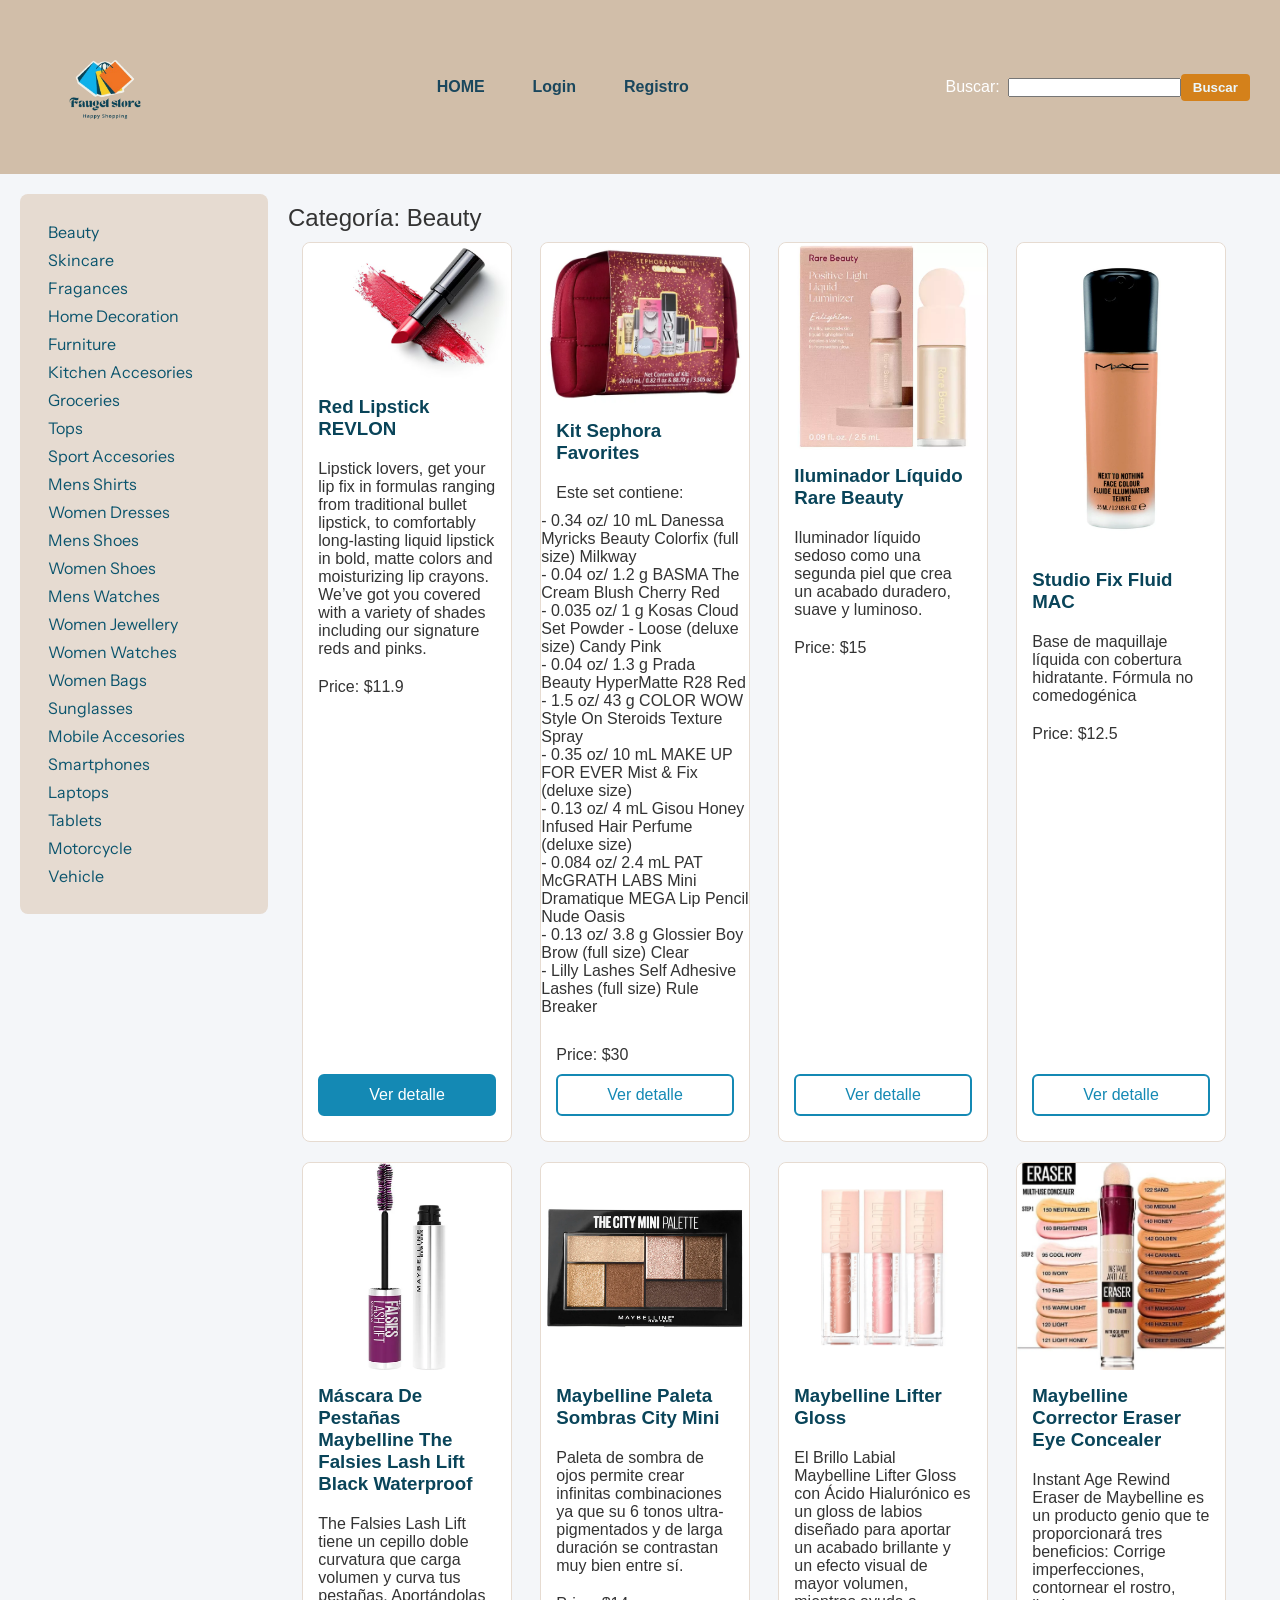
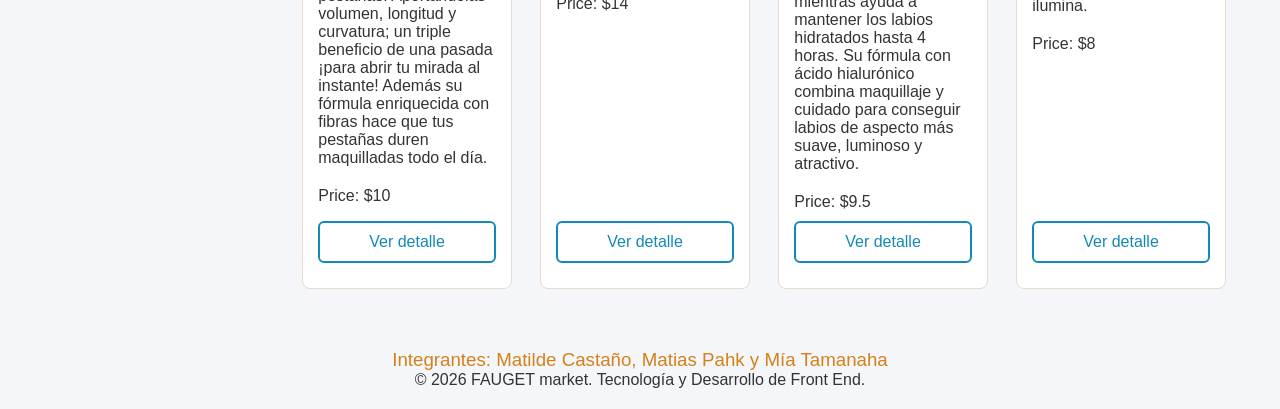
==== category.html @ 39e3c7d7 "primeros cambios en js search results" ====
<!DOCTYPE html>
<html>
    <head>
        <meta charset="UTF-8">
        <meta name="viewport" content="width=device-width, initial-scale=1"> 
        <title>FAUGET market categoría</title>
        <link rel="stylesheet" href="css/styles.css">
        <link rel="preconnect" href="https://fonts.googleapis.com">
<link rel="preconnect" href="https://fonts.gstatic.com" crossorigin>
<link href="https://fonts.googleapis.com/css2?family=Instrument+Sans:ital,wght@0,400..700;1,400..700&display=swap" rel="stylesheet">
    </head>
    <body>
        <header class="encabezado league-spartan">
    <a href="./index.html">
        <img src="./img/logo.png.png" alt="Logo de Fauget market"></a>
<nav>
<ul class="menu">
    <li><a href="./index.html">HOME</a></li>
    <li><a href="./login.html">Login</a></li>
    <li><a href="./register.html">Registro</a></li>
</ul>
</nav>
<form action="./search-results.html" method="get">
    <label for="búsqueda">Buscar:</label>
    <input id="búsqueda" type="text" name="búsqueda">
    <button type="submit">Buscar</button>
</form>
        </header>
        <main>
            <aside>
        <nav class="navegacion-categorias">
            <ul class="categorias">
            <li><a href="./category.html">Beauty</a></li>
            <li><a href="./category.html">Skincare</a></li>
             <li><a href="./category.html">Fragances</a></li>
             <li><a href="./category.html">Home Decoration</a></li>
             <li><a href="./category.html">Furniture</a></li>
              <li><a href="./category.html">Kitchen Accesories</a></li>
             <li><a href="./category.html">Groceries</a></li>
                  <li><a href="./category.html">Tops</a></li>
                   <li><a href="./category.html">Sport Accesories</a></li>
             <li><a href="./category.html">Mens Shirts</a></li>
                <li><a href="./category.html">Women Dresses</a></li>
             <li><a href="./category.html">Mens Shoes</a></li>
              <li><a href="./category.html">Women Shoes</a></li>
             <li><a href="./category.html">Mens Watches</a></li>
             <li><a href="./category.html">Women Jewellery</a></li>
               <li><a href="./category.html">Women Watches</a></li>
             <li><a href="./category.html">Women Bags</a></li>
              <li><a href="./category.html">Sunglasses</a></li>
             <li><a href="./category.html">Mobile Accesories</a></li>
              <li><a href="./category.html">Smartphones</a></li>
                   <li><a href="./category.html">Laptops</a></li>
                   <li><a href="./category.html">Tablets</a></li>
             <li><a href="./category.html">Motorcycle</a></li>
                 <li><a href="./category.html">Vehicle</a></li>
            </ul>
        </nav>
            </aside>
<section class="contenido-principal">
    <h2 class="league-spartan"> Categoría: Beauty</h2>
<section class="productos productos-categoria">
<article class="producto">
<img src="./img/lipstick.avif" alt="Labial rojo de alta duración">
   <h3>Red Lipstick REVLON</h3>
   <p>Lipstick lovers, get your lip fix in formulas ranging from traditional bullet lipstick, to comfortably long-lasting liquid lipstick 
        in bold, matte colors and moisturizing lip crayons. 
        We’ve got you covered with a variety of shades including our signature reds and pinks.   
    </p>
        <p>Price: $11.9</p>
        <a class="boton-labial" href="./product.html">Ver detalle</a>
</article>

<article class="producto">
    <img src="./img/kitsephora.jpg" alt="Kit Glitz and Glam de Sephora">
    <h3>Kit Sephora Favorites</h3>
    <p>Este set contiene:</p>
    <ul>
<li>- 0.34 oz/ 10 mL Danessa Myricks Beauty Colorfix (full size) Milkway</li>
<li>- 0.04 oz/ 1.2 g BASMA The Cream Blush Cherry Red</li>
<li>- 0.035 oz/ 1 g Kosas Cloud Set Powder - Loose (deluxe size) Candy Pink</li>
<li>- 0.04 oz/ 1.3 g Prada Beauty HyperMatte R28 Red</li>
<li>- 1.5 oz/ 43 g COLOR WOW Style On Steroids Texture Spray</li>
<li>- 0.35 oz/ 10 mL MAKE UP FOR EVER Mist & Fix (deluxe size)</li>
<li>- 0.13 oz/ 4 mL Gisou Honey Infused Hair Perfume (deluxe size)</li>
<li>- 0.084 oz/ 2.4 mL PAT McGRATH LABS Mini Dramatique MEGA Lip Pencil Nude Oasis</li>
<li>- 0.13 oz/ 3.8 g Glossier Boy Brow (full size) Clear</li>
<li>- Lilly Lashes Self Adhesive Lashes (full size) Rule Breaker</li>
</ul>
</p>
<p>Price: $30</p>
 <a class="boton-general"href="./product.html">Ver detalle</a>
</article>

<article class="producto">
<img src="./img/iluminador.jpg" alt="Iluminador líquido de la marca Rare Beauty">
<h3>Iluminador Líquido Rare Beauty</h3>
<p>Iluminador líquido sedoso como una segunda piel que crea un acabado duradero, suave y luminoso.</p>
<p>Price: $15</p>
 <a class="boton-general"href="./product.html">Ver detalle</a>
</article>

<article class="producto">
<img src="./img/basemac.jpg" alt="Base de maquillaje fluída Mac">
<h3>Studio Fix Fluid MAC</h3>
<p>Base de maquillaje líquida con cobertura hidratante. Fórmula no comedogénica</p>
<p>Price: $12.5</p>
 <a class="boton-general"href="./product.html">Ver detalle</a>
</article>

<article class="producto">
    <img src="./img/rimel.jpg" alt="máscara de pestañas The Falsies Lash Lift">
    <h3>Máscara De Pestañas Maybelline The Falsies Lash Lift Black Waterproof</h3>
    <p>The Falsies Lash Lift tiene un cepillo doble curvatura que carga volumen y curva tus pestañas. Aportándolas volumen, longitud y curvatura; un triple beneficio de una pasada ¡para abrir tu mirada al instante! Además su fórmula enriquecida con fibras hace que tus pestañas duren maquilladas todo el día.</p>
    <p>Price: $10</p>
   <a class="boton-general"href="./product.html">Ver detalle</a>
</article>

<article class="producto">
    <img src="./img/sombras.jpg" alt="paleta de sombras City Mini">
    <h3>Maybelline Paleta Sombras City Mini</h3>
    <p>Paleta de sombra de ojos permite crear infinitas combinaciones ya que su 6 tonos ultra-pigmentados y de larga duración se contrastan muy bien entre sí.</p>
    <p>Price: $14</p>
    <a class="boton-general"href="./product.html">Ver detalle</a>
</article>

<article class="producto">
    <img src="./img/gloss.jpg" alt="Lifter Gloss Maybelline">
    <h3>Maybelline Lifter Gloss</h3>
    <p>El Brillo Labial Maybelline Lifter Gloss con Ácido Hialurónico es un gloss de labios diseñado para aportar un acabado brillante y un efecto visual de mayor volumen, mientras ayuda a mantener los labios hidratados hasta 4 horas. Su fórmula con ácido hialurónico combina maquillaje y cuidado para conseguir labios de aspecto más suave, luminoso y atractivo.
</p>
<p>Price: $9.5</p>
 <a class="boton-general"href="./product.html">Ver detalle</a>
</article>

<article class="producto">
    <img src="./img/corrector.jpg" alt="Corrector Maybelline">
    <h3>Maybelline Corrector Eraser Eye Concealer</h3>
    <p>Instant Age Rewind Eraser de Maybelline es un producto genio que te proporcionará tres beneficios: Corrige imperfecciones, contornear el rostro, ilumina.</p>
    <p>Price: $8</p>
     <a class="boton-general"href="./product.html">Ver detalle</a>
</article>
</main>
          <footer class="footer">
<h3 class="league-spartan2">Integrantes: Matilde Castaño, Matias Pahk y Mía Tamanaha</h3>
            <p class="league-spartan">© 2026 FAUGET market. Tecnología y Desarrollo de Front End.</p>
        </footer>
         <script src="./js/index.js"></script>
    </body>
</html>
---- css/styles.css ----
*{
    box-sizing: border-box;
    padding: 0;
    margin: 0;
    list-style-type: none;
    text-decoration: none;
}
.encabezado {
    display: flex;
    flex-direction: row;
    justify-content: space-between;
    align-items: center;
    background-color: #d1bea9;
    padding: 10px 30px;
}
.encabezado img {
    width: 150px;
}
.menu {
    display: flex;
    flex-direction: row;
    justify-content:space-around;
    width: 300px;
}
.menu a {
    text-decoration: none;
    color: #1a475d;
    font-weight: bold;
}

.encabezado form {
    display: flex;
    align-items: center;
}

.encabezado label {
    color: #ffffff;
    margin-right: 8px;
}

.encabezado button {
    padding: 6px 12px;
    background-color: #d4811b;
    color: #ebf7fc;
    border: none;
    border-radius: 4px;
    font-weight: bold;
}
.buscador {
    padding: 6px 10px;
    border: 1px solid #ccc;
    border-radius: 4px;
    margin-right: 6px;
}
ul {
    list-style-type: none;
}

body {
    font-family: Arial, Helvetica, sans-serif;
    background-color: #F4F6F9;
    color: #333333;
}
main {
    display: flex;
    flex-direction: row;
    padding: 20px;
}

aside {
    width: 20%;
    padding: 20px;
    background-color: #e6dbd1;
    border-radius: 8px;
    align-self: flex-start;
}
.contenido-principal {
    width: 80%;
    padding: 10px 20px;
}
.league-spartan {
  font-family: "League Spartan", sans-serif;
  font-optical-sizing: auto;
  font-weight: 400;
  font-style: normal;
}
.league-spartan2 {
  font-family: "League Spartan", sans-serif;
  font-optical-sizing: auto;
  font-weight: 400;
  font-style: normal;
  color: #d4811b
}

.categorias {
 font-family: "Instrument Sans", sans-serif;
 font-weight: 400;
 font-style: normal;
 font-optical-sizing: auto;
 list-style-type: none;
}
.categorias a {
    text-decoration: none;
    color: rgb(11, 84, 109) ;
}
.categorias li {
    margin: 8px;
}
.titulo-seccion {
    color: #094459;
    margin-top: 20px;
    margin-bottom: 20px;
}

.productos {
    display: flex;
    flex-direction: row;
    flex-wrap: wrap;
    justify-content: space-around;
}
.productos-categoria .producto {
    width: 22%;
}
.producto {
    display: flex;
    flex-direction: column;
    width: 18%;
    margin: 10px;
    padding: 0 0 15px 0;
    background-color: #ffffff;
    border: 1px solid #e6dbd1;
    border-radius: 8px;
    font-family: "League Spartan", sans-serif;
}

.producto img {
    width: 100%;
    border-radius: 8px 8px 0 0;
}
.producto h3 {
    margin: 15px 15px 10px 15px;
    color: #094459;
}
.producto p {
    margin: 10px 15px;
}
.producto a {
    margin: auto 15px 10px 15px;
    text-decoration: none;
    color: rgb(32, 75, 89);
}
.caja-formulario {
    background-color: rgba(230, 219, 209, 0.5);
    padding: 30px;
    border-radius: 10px;
    width: 400px;
}
.caja-formulario div {
    margin-bottom: 15px;
}
.caja-formulario input {
    padding: 8px;
    border: 1px solid #ccc;
    border-radius: 4px;
}
.caja-formulario button {
    padding: 8px 15px;
    background-color: #d4811b;
    color: white;
    border: none;
    border-radius: 4px;
}
.formulario {
    display: flex;
    justify-content: center;
    align-items: center;
    height: 600px;
    background-image: url("../img/fondologin.png");
    background-size: cover;
    background-repeat: no-repeat;
}

.formulario a{
    color: #000;
}

.boton-link {
    display: inline-block;
    padding: 8px 15px;
    border: 1px solid #094459;
    border-radius: 4px;
    background-color: rgba(230, 219, 209, 0.5);
    color: #094459;
}

.buscador{
    display: flex;
    align-items: center;
}
.resultados{
    display: flex;
    flex-wrap: wrap;
    justify-content: center;
}
.detalle-producto{
    text-align: center;
}
.aviso{
    text-align: center;
    color:#000;
}
.sin-resultados {
    display: none;
}
.footer {
    text-align: center;
    padding: 20px;
}
.producto a.boton-labial {
    display: block;
    background-color: #1489b4;
    color: white;
    padding: 10px;
    margin-top: auto;
    text-align: center;
    text-decoration: none;
    border-radius: 6px;
    border: 2px solid #1489b4;
}
.producto a.boton-general {
    display: block;
    background-color: transparent;
    color: #1489b4;
    border: 2px solid #1489b4;
    padding: 10px;
    margin-top: auto;
    text-align: center;
    text-decoration: none;
    border-radius: 6px;
}
@media (max-width: 768px) {
    .encabezado {
        flex-wrap: wrap;
    }

    .encabezado form {
        width: 100%;
        justify-content: center;
        margin-top: 10px;
    }

    main {
        flex-direction: column;
    }

    aside {
        width: 100%;
        margin-bottom: 20px;
    }

    .contenido-principal {
        width: 100%;
    }

    ul.categorias {
        display: flex;
        flex-wrap: wrap;
        justify-content: center;
    }

    .producto {
        width: 44%;
        margin: 10px;
    }

    .productos-categoria .producto {
        width: 44%;
    }

    .caja-formulario {
        width: 90%;
        max-width: 400px;
    }
}
@media (max-width: 420px) {
    .encabezado {
        flex-direction: column;
        padding: 10px 15px;
    }

    .encabezado nav {
        width: 100%;
        margin: 10px 0;
    }

    .menu {
        width: 100%;
    }

    .encabezado form {
        flex-wrap: wrap;
        margin-top: 0;
    }

    .encabezado input {
        width: 50%;
    }

    main {
        padding: 10px;
    }

    .productos,
    .resultados {
        flex-direction: column;
        align-items: center;
    }

    .producto {
        width: 90%;
        margin: 10px 0;
    }

    .productos-categoria .producto {
        width: 90%;
    }

    .caja-formulario {
        padding: 20px;
    }
}
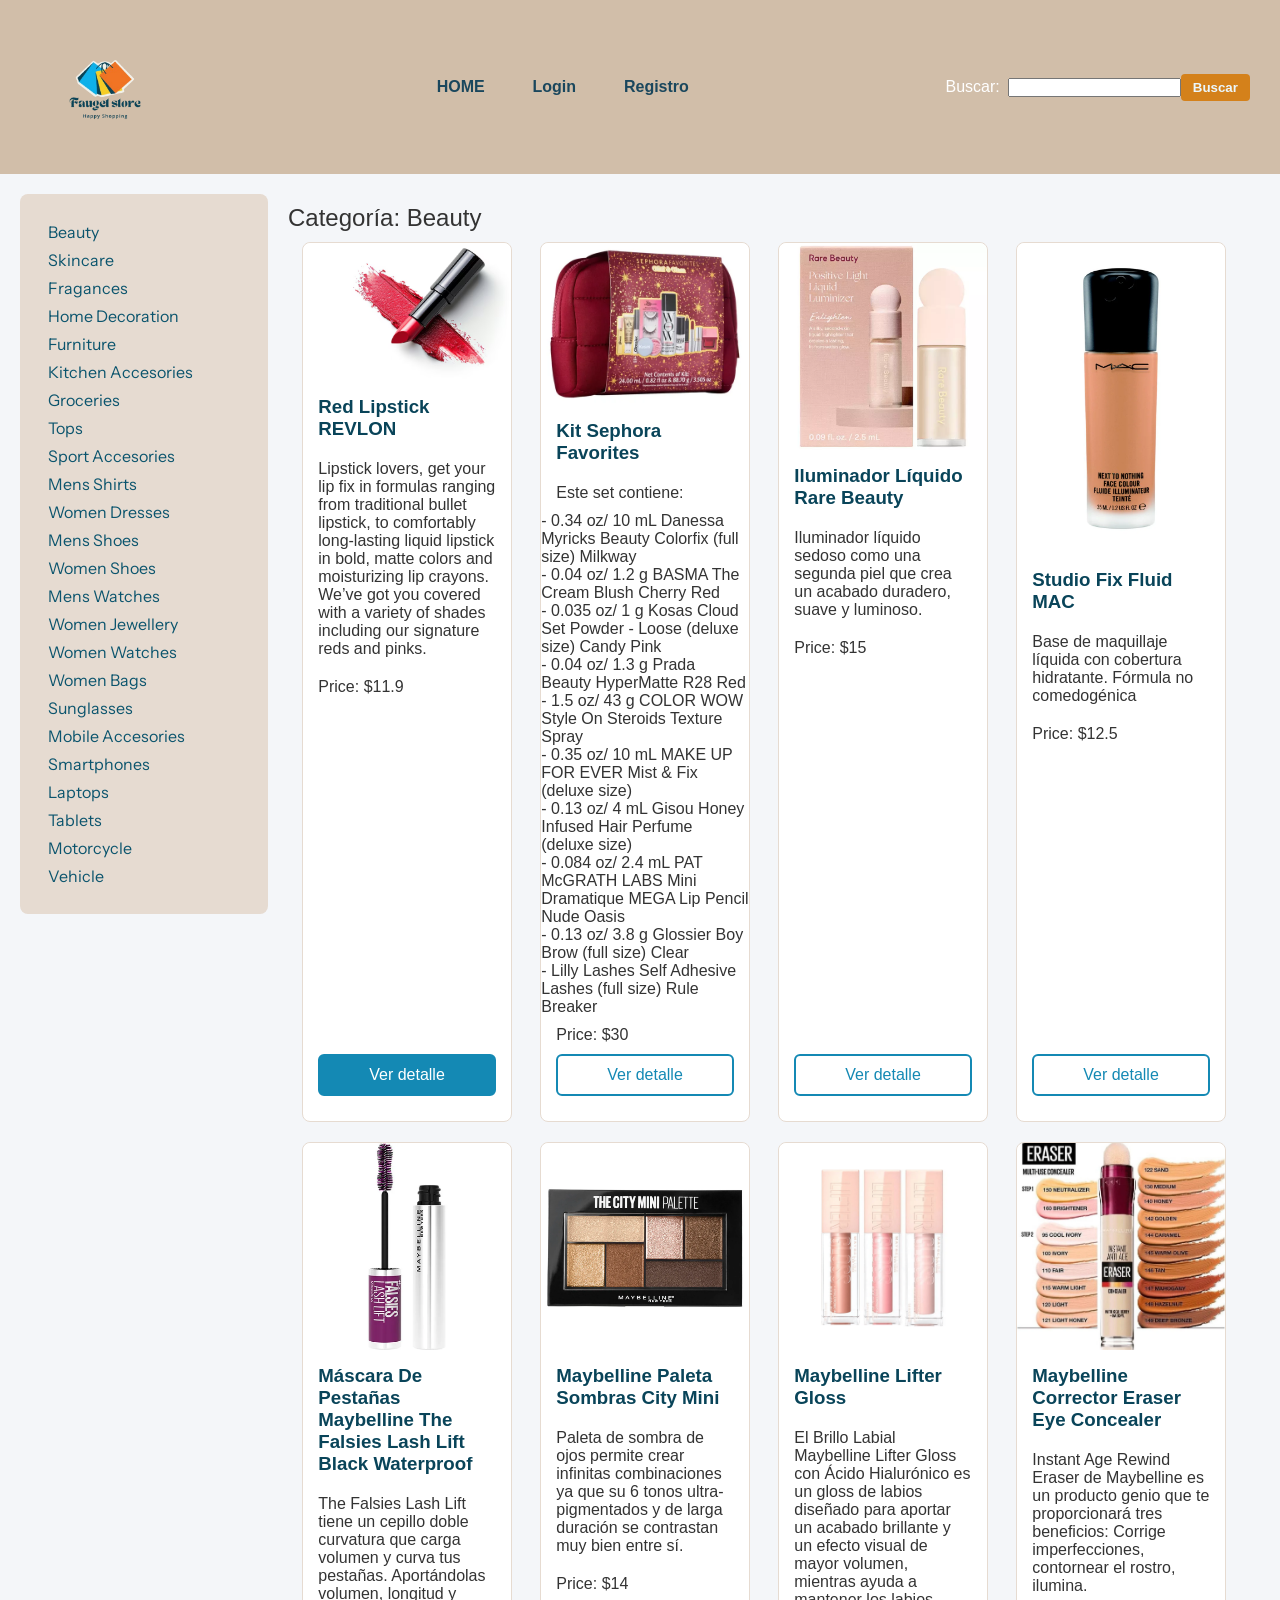
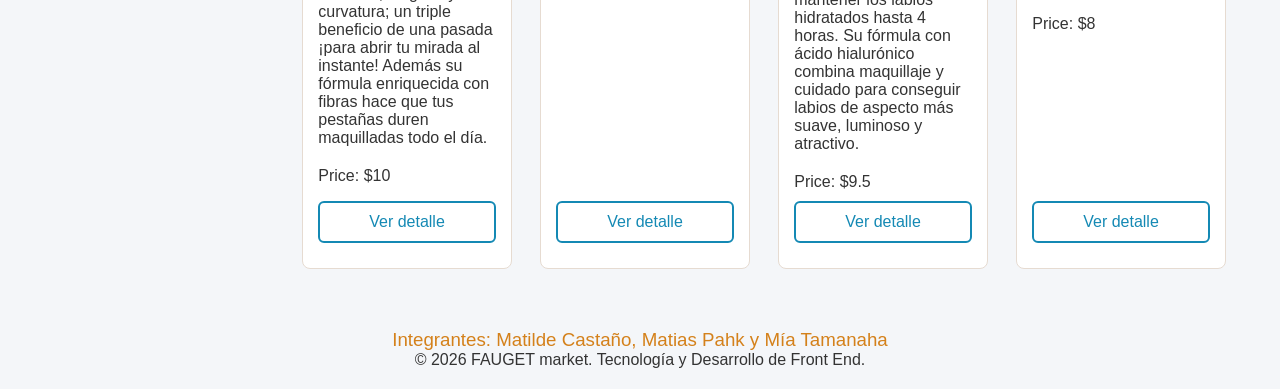
==== commit f4011060: "Consigna 1: estructura js, vinculacion de cada pagina con jeraerquia" ====
--- a/category.html
+++ b/category.html
@@ -1,150 +1,165 @@
 <!DOCTYPE html>
 <html>
-    <head>
-        <meta charset="UTF-8">
-        <meta name="viewport" content="width=device-width, initial-scale=1"> 
-        <title>FAUGET market categoría</title>
-        <link rel="stylesheet" href="css/styles.css">
-        <link rel="preconnect" href="https://fonts.googleapis.com">
-<link rel="preconnect" href="https://fonts.gstatic.com" crossorigin>
-<link href="https://fonts.googleapis.com/css2?family=Instrument+Sans:ital,wght@0,400..700;1,400..700&display=swap" rel="stylesheet">
-    </head>
-    <body>
-        <header class="encabezado league-spartan">
-    <a href="./index.html">
-        <img src="./img/logo.png.png" alt="Logo de Fauget market"></a>
-<nav>
-<ul class="menu">
-    <li><a href="./index.html">HOME</a></li>
-    <li><a href="./login.html">Login</a></li>
-    <li><a href="./register.html">Registro</a></li>
-</ul>
-</nav>
-<form action="./search-results.html" method="get">
-    <label for="búsqueda">Buscar:</label>
-    <input id="búsqueda" type="text" name="búsqueda">
-    <button type="submit">Buscar</button>
-</form>
-        </header>
-        <main>
-            <aside>
-        <nav class="navegacion-categorias">
-            <ul class="categorias">
-            <li><a href="./category.html">Beauty</a></li>
-            <li><a href="./category.html">Skincare</a></li>
-             <li><a href="./category.html">Fragances</a></li>
-             <li><a href="./category.html">Home Decoration</a></li>
-             <li><a href="./category.html">Furniture</a></li>
-              <li><a href="./category.html">Kitchen Accesories</a></li>
-             <li><a href="./category.html">Groceries</a></li>
-                  <li><a href="./category.html">Tops</a></li>
-                   <li><a href="./category.html">Sport Accesories</a></li>
-             <li><a href="./category.html">Mens Shirts</a></li>
-                <li><a href="./category.html">Women Dresses</a></li>
-             <li><a href="./category.html">Mens Shoes</a></li>
-              <li><a href="./category.html">Women Shoes</a></li>
-             <li><a href="./category.html">Mens Watches</a></li>
-             <li><a href="./category.html">Women Jewellery</a></li>
-               <li><a href="./category.html">Women Watches</a></li>
-             <li><a href="./category.html">Women Bags</a></li>
-              <li><a href="./category.html">Sunglasses</a></li>
-             <li><a href="./category.html">Mobile Accesories</a></li>
-              <li><a href="./category.html">Smartphones</a></li>
-                   <li><a href="./category.html">Laptops</a></li>
-                   <li><a href="./category.html">Tablets</a></li>
-             <li><a href="./category.html">Motorcycle</a></li>
-                 <li><a href="./category.html">Vehicle</a></li>
+
+<head>
+    <meta charset="UTF-8">
+    <meta name="viewport" content="width=device-width, initial-scale=1">
+    <title>FAUGET market categoría</title>
+    <link rel="stylesheet" href="css/styles.css">
+    <link rel="preconnect" href="https://fonts.googleapis.com">
+    <link rel="preconnect" href="https://fonts.gstatic.com" crossorigin>
+    <link href="https://fonts.googleapis.com/css2?family=Instrument+Sans:ital,wght@0,400..700;1,400..700&display=swap"
+        rel="stylesheet">
+</head>
+
+<body>
+    <header class="encabezado league-spartan">
+        <a href="./index.html">
+            <img src="./img/logo.png.png" alt="Logo de Fauget market"></a>
+        <nav>
+            <ul class="menu">
+                <li><a href="./index.html">HOME</a></li>
+                <li><a href="./login.html">Login</a></li>
+                <li><a href="./register.html">Registro</a></li>
             </ul>
         </nav>
-            </aside>
-<section class="contenido-principal">
-    <h2 class="league-spartan"> Categoría: Beauty</h2>
-<section class="productos productos-categoria">
-<article class="producto">
-<img src="./img/lipstick.avif" alt="Labial rojo de alta duración">
-   <h3>Red Lipstick REVLON</h3>
-   <p>Lipstick lovers, get your lip fix in formulas ranging from traditional bullet lipstick, to comfortably long-lasting liquid lipstick 
-        in bold, matte colors and moisturizing lip crayons. 
-        We’ve got you covered with a variety of shades including our signature reds and pinks.   
-    </p>
-        <p>Price: $11.9</p>
-        <a class="boton-labial" href="./product.html">Ver detalle</a>
-</article>
+        <form action="./search-results.html" method="get">
+            <label for="búsqueda">Buscar:</label>
+            <input id="búsqueda" type="text" name="búsqueda">
+            <button type="submit">Buscar</button>
+        </form>
+    </header>
+    <main>
+        <aside>
+            <nav class="navegacion-categorias">
+                <ul class="categorias">
+                    <li><a href="./category.html">Beauty</a></li>
+                    <li><a href="./category.html">Skincare</a></li>
+                    <li><a href="./category.html">Fragances</a></li>
+                    <li><a href="./category.html">Home Decoration</a></li>
+                    <li><a href="./category.html">Furniture</a></li>
+                    <li><a href="./category.html">Kitchen Accesories</a></li>
+                    <li><a href="./category.html">Groceries</a></li>
+                    <li><a href="./category.html">Tops</a></li>
+                    <li><a href="./category.html">Sport Accesories</a></li>
+                    <li><a href="./category.html">Mens Shirts</a></li>
+                    <li><a href="./category.html">Women Dresses</a></li>
+                    <li><a href="./category.html">Mens Shoes</a></li>
+                    <li><a href="./category.html">Women Shoes</a></li>
+                    <li><a href="./category.html">Mens Watches</a></li>
+                    <li><a href="./category.html">Women Jewellery</a></li>
+                    <li><a href="./category.html">Women Watches</a></li>
+                    <li><a href="./category.html">Women Bags</a></li>
+                    <li><a href="./category.html">Sunglasses</a></li>
+                    <li><a href="./category.html">Mobile Accesories</a></li>
+                    <li><a href="./category.html">Smartphones</a></li>
+                    <li><a href="./category.html">Laptops</a></li>
+                    <li><a href="./category.html">Tablets</a></li>
+                    <li><a href="./category.html">Motorcycle</a></li>
+                    <li><a href="./category.html">Vehicle</a></li>
+                </ul>
+            </nav>
+        </aside>
+        <section class="contenido-principal">
+            <h2 class="league-spartan"> Categoría: Beauty</h2>
 
-<article class="producto">
-    <img src="./img/kitsephora.jpg" alt="Kit Glitz and Glam de Sephora">
-    <h3>Kit Sephora Favorites</h3>
-    <p>Este set contiene:</p>
-    <ul>
-<li>- 0.34 oz/ 10 mL Danessa Myricks Beauty Colorfix (full size) Milkway</li>
-<li>- 0.04 oz/ 1.2 g BASMA The Cream Blush Cherry Red</li>
-<li>- 0.035 oz/ 1 g Kosas Cloud Set Powder - Loose (deluxe size) Candy Pink</li>
-<li>- 0.04 oz/ 1.3 g Prada Beauty HyperMatte R28 Red</li>
-<li>- 1.5 oz/ 43 g COLOR WOW Style On Steroids Texture Spray</li>
-<li>- 0.35 oz/ 10 mL MAKE UP FOR EVER Mist & Fix (deluxe size)</li>
-<li>- 0.13 oz/ 4 mL Gisou Honey Infused Hair Perfume (deluxe size)</li>
-<li>- 0.084 oz/ 2.4 mL PAT McGRATH LABS Mini Dramatique MEGA Lip Pencil Nude Oasis</li>
-<li>- 0.13 oz/ 3.8 g Glossier Boy Brow (full size) Clear</li>
-<li>- Lilly Lashes Self Adhesive Lashes (full size) Rule Breaker</li>
-</ul>
-</p>
-<p>Price: $30</p>
- <a class="boton-general"href="./product.html">Ver detalle</a>
-</article>
+            <section class="productos productos-categoria">
+                <article class="producto">
+                    <img src="./img/lipstick.avif" alt="Labial rojo de alta duración">
+                    <h3>Red Lipstick REVLON</h3>
+                    <p>Lipstick lovers, get your lip fix in formulas ranging from traditional bullet lipstick, to
+                        comfortably long-lasting liquid lipstick
+                        in bold, matte colors and moisturizing lip crayons.
+                        We’ve got you covered with a variety of shades including our signature reds and pinks.
+                    </p>
+                    <p>Price: $11.9</p>
+                    <a class="boton-labial" href="./product.html">Ver detalle</a>
+                </article>
 
-<article class="producto">
-<img src="./img/iluminador.jpg" alt="Iluminador líquido de la marca Rare Beauty">
-<h3>Iluminador Líquido Rare Beauty</h3>
-<p>Iluminador líquido sedoso como una segunda piel que crea un acabado duradero, suave y luminoso.</p>
-<p>Price: $15</p>
- <a class="boton-general"href="./product.html">Ver detalle</a>
-</article>
+                <article class="producto">
+                    <img src="./img/kitsephora.jpg" alt="Kit Glitz and Glam de Sephora">
+                    <h3>Kit Sephora Favorites</h3>
+                    <p>Este set contiene:</p>
+                    <ul>
+                        <li>- 0.34 oz/ 10 mL Danessa Myricks Beauty Colorfix (full size) Milkway</li>
+                        <li>- 0.04 oz/ 1.2 g BASMA The Cream Blush Cherry Red</li>
+                        <li>- 0.035 oz/ 1 g Kosas Cloud Set Powder - Loose (deluxe size) Candy Pink</li>
+                        <li>- 0.04 oz/ 1.3 g Prada Beauty HyperMatte R28 Red</li>
+                        <li>- 1.5 oz/ 43 g COLOR WOW Style On Steroids Texture Spray</li>
+                        <li>- 0.35 oz/ 10 mL MAKE UP FOR EVER Mist & Fix (deluxe size)</li>
+                        <li>- 0.13 oz/ 4 mL Gisou Honey Infused Hair Perfume (deluxe size)</li>
+                        <li>- 0.084 oz/ 2.4 mL PAT McGRATH LABS Mini Dramatique MEGA Lip Pencil Nude Oasis</li>
+                        <li>- 0.13 oz/ 3.8 g Glossier Boy Brow (full size) Clear</li>
+                        <li>- Lilly Lashes Self Adhesive Lashes (full size) Rule Breaker</li>
+                    </ul>
+                    <p>Price: $30</p>
+                    <a class="boton-general" href="./product.html">Ver detalle</a>
+                </article>
 
-<article class="producto">
-<img src="./img/basemac.jpg" alt="Base de maquillaje fluída Mac">
-<h3>Studio Fix Fluid MAC</h3>
-<p>Base de maquillaje líquida con cobertura hidratante. Fórmula no comedogénica</p>
-<p>Price: $12.5</p>
- <a class="boton-general"href="./product.html">Ver detalle</a>
-</article>
+                <article class="producto">
+                    <img src="./img/iluminador.jpg" alt="Iluminador líquido de la marca Rare Beauty">
+                    <h3>Iluminador Líquido Rare Beauty</h3>
+                    <p>Iluminador líquido sedoso como una segunda piel que crea un acabado duradero, suave y luminoso.
+                    </p>
+                    <p>Price: $15</p>
+                    <a class="boton-general" href="./product.html">Ver detalle</a>
+                </article>
 
-<article class="producto">
-    <img src="./img/rimel.jpg" alt="máscara de pestañas The Falsies Lash Lift">
-    <h3>Máscara De Pestañas Maybelline The Falsies Lash Lift Black Waterproof</h3>
-    <p>The Falsies Lash Lift tiene un cepillo doble curvatura que carga volumen y curva tus pestañas. Aportándolas volumen, longitud y curvatura; un triple beneficio de una pasada ¡para abrir tu mirada al instante! Además su fórmula enriquecida con fibras hace que tus pestañas duren maquilladas todo el día.</p>
-    <p>Price: $10</p>
-   <a class="boton-general"href="./product.html">Ver detalle</a>
-</article>
+                <article class="producto">
+                    <img src="./img/basemac.jpg" alt="Base de maquillaje fluída Mac">
+                    <h3>Studio Fix Fluid MAC</h3>
+                    <p>Base de maquillaje líquida con cobertura hidratante. Fórmula no comedogénica</p>
+                    <p>Price: $12.5</p>
+                    <a class="boton-general" href="./product.html">Ver detalle</a>
+                </article>
 
-<article class="producto">
-    <img src="./img/sombras.jpg" alt="paleta de sombras City Mini">
-    <h3>Maybelline Paleta Sombras City Mini</h3>
-    <p>Paleta de sombra de ojos permite crear infinitas combinaciones ya que su 6 tonos ultra-pigmentados y de larga duración se contrastan muy bien entre sí.</p>
-    <p>Price: $14</p>
-    <a class="boton-general"href="./product.html">Ver detalle</a>
-</article>
+                <article class="producto">
+                    <img src="./img/rimel.jpg" alt="máscara de pestañas The Falsies Lash Lift">
+                    <h3>Máscara De Pestañas Maybelline The Falsies Lash Lift Black Waterproof</h3>
+                    <p>The Falsies Lash Lift tiene un cepillo doble curvatura que carga volumen y curva tus pestañas.
+                        Aportándolas volumen, longitud y curvatura; un triple beneficio de una pasada ¡para abrir tu
+                        mirada al instante! Además su fórmula enriquecida con fibras hace que tus pestañas duren
+                        maquilladas todo el día.</p>
+                    <p>Price: $10</p>
+                    <a class="boton-general" href="./product.html">Ver detalle</a>
+                </article>
 
-<article class="producto">
-    <img src="./img/gloss.jpg" alt="Lifter Gloss Maybelline">
-    <h3>Maybelline Lifter Gloss</h3>
-    <p>El Brillo Labial Maybelline Lifter Gloss con Ácido Hialurónico es un gloss de labios diseñado para aportar un acabado brillante y un efecto visual de mayor volumen, mientras ayuda a mantener los labios hidratados hasta 4 horas. Su fórmula con ácido hialurónico combina maquillaje y cuidado para conseguir labios de aspecto más suave, luminoso y atractivo.
-</p>
-<p>Price: $9.5</p>
- <a class="boton-general"href="./product.html">Ver detalle</a>
-</article>
+                <article class="producto">
+                    <img src="./img/sombras.jpg" alt="paleta de sombras City Mini">
+                    <h3>Maybelline Paleta Sombras City Mini</h3>
+                    <p>Paleta de sombra de ojos permite crear infinitas combinaciones ya que su 6 tonos
+                        ultra-pigmentados y de larga duración se contrastan muy bien entre sí.</p>
+                    <p>Price: $14</p>
+                    <a class="boton-general" href="./product.html">Ver detalle</a>
+                </article>
 
-<article class="producto">
-    <img src="./img/corrector.jpg" alt="Corrector Maybelline">
-    <h3>Maybelline Corrector Eraser Eye Concealer</h3>
-    <p>Instant Age Rewind Eraser de Maybelline es un producto genio que te proporcionará tres beneficios: Corrige imperfecciones, contornear el rostro, ilumina.</p>
-    <p>Price: $8</p>
-     <a class="boton-general"href="./product.html">Ver detalle</a>
-</article>
-</main>
-          <footer class="footer">
-<h3 class="league-spartan2">Integrantes: Matilde Castaño, Matias Pahk y Mía Tamanaha</h3>
-            <p class="league-spartan">© 2026 FAUGET market. Tecnología y Desarrollo de Front End.</p>
-        </footer>
-         <script src="./js/index.js"></script>
-    </body>
+                <article class="producto">
+                    <img src="./img/gloss.jpg" alt="Lifter Gloss Maybelline">
+                    <h3>Maybelline Lifter Gloss</h3>
+                    <p>El Brillo Labial Maybelline Lifter Gloss con Ácido Hialurónico es un gloss de labios diseñado
+                        para aportar un acabado brillante y un efecto visual de mayor volumen, mientras ayuda a mantener
+                        los labios hidratados hasta 4 horas. Su fórmula con ácido hialurónico combina maquillaje y
+                        cuidado para conseguir labios de aspecto más suave, luminoso y atractivo.</p>
+                    <p>Price: $9.5</p>
+                    <a class="boton-general" href="./product.html">Ver detalle</a>
+                </article>
+
+                <article class="producto">
+                    <img src="./img/corrector.jpg" alt="Corrector Maybelline">
+                    <h3>Maybelline Corrector Eraser Eye Concealer</h3>
+                    <p>Instant Age Rewind Eraser de Maybelline es un producto genio que te proporcionará tres
+                        beneficios: Corrige imperfecciones, contornear el rostro, ilumina.</p>
+                    <p>Price: $8</p>
+                    <a class="boton-general" href="./product.html">Ver detalle</a>
+                </article>
+            </section>
+        </section>
+    </main>
+    <footer class="footer">
+        <h3 class="league-spartan2">Integrantes: Matilde Castaño, Matias Pahk y Mía Tamanaha</h3>
+        <p class="league-spartan">© 2026 FAUGET market. Tecnología y Desarrollo de Front End.</p>
+    </footer>
+    <script src="./js/category.js"></script>
+</body>
+
 </html>
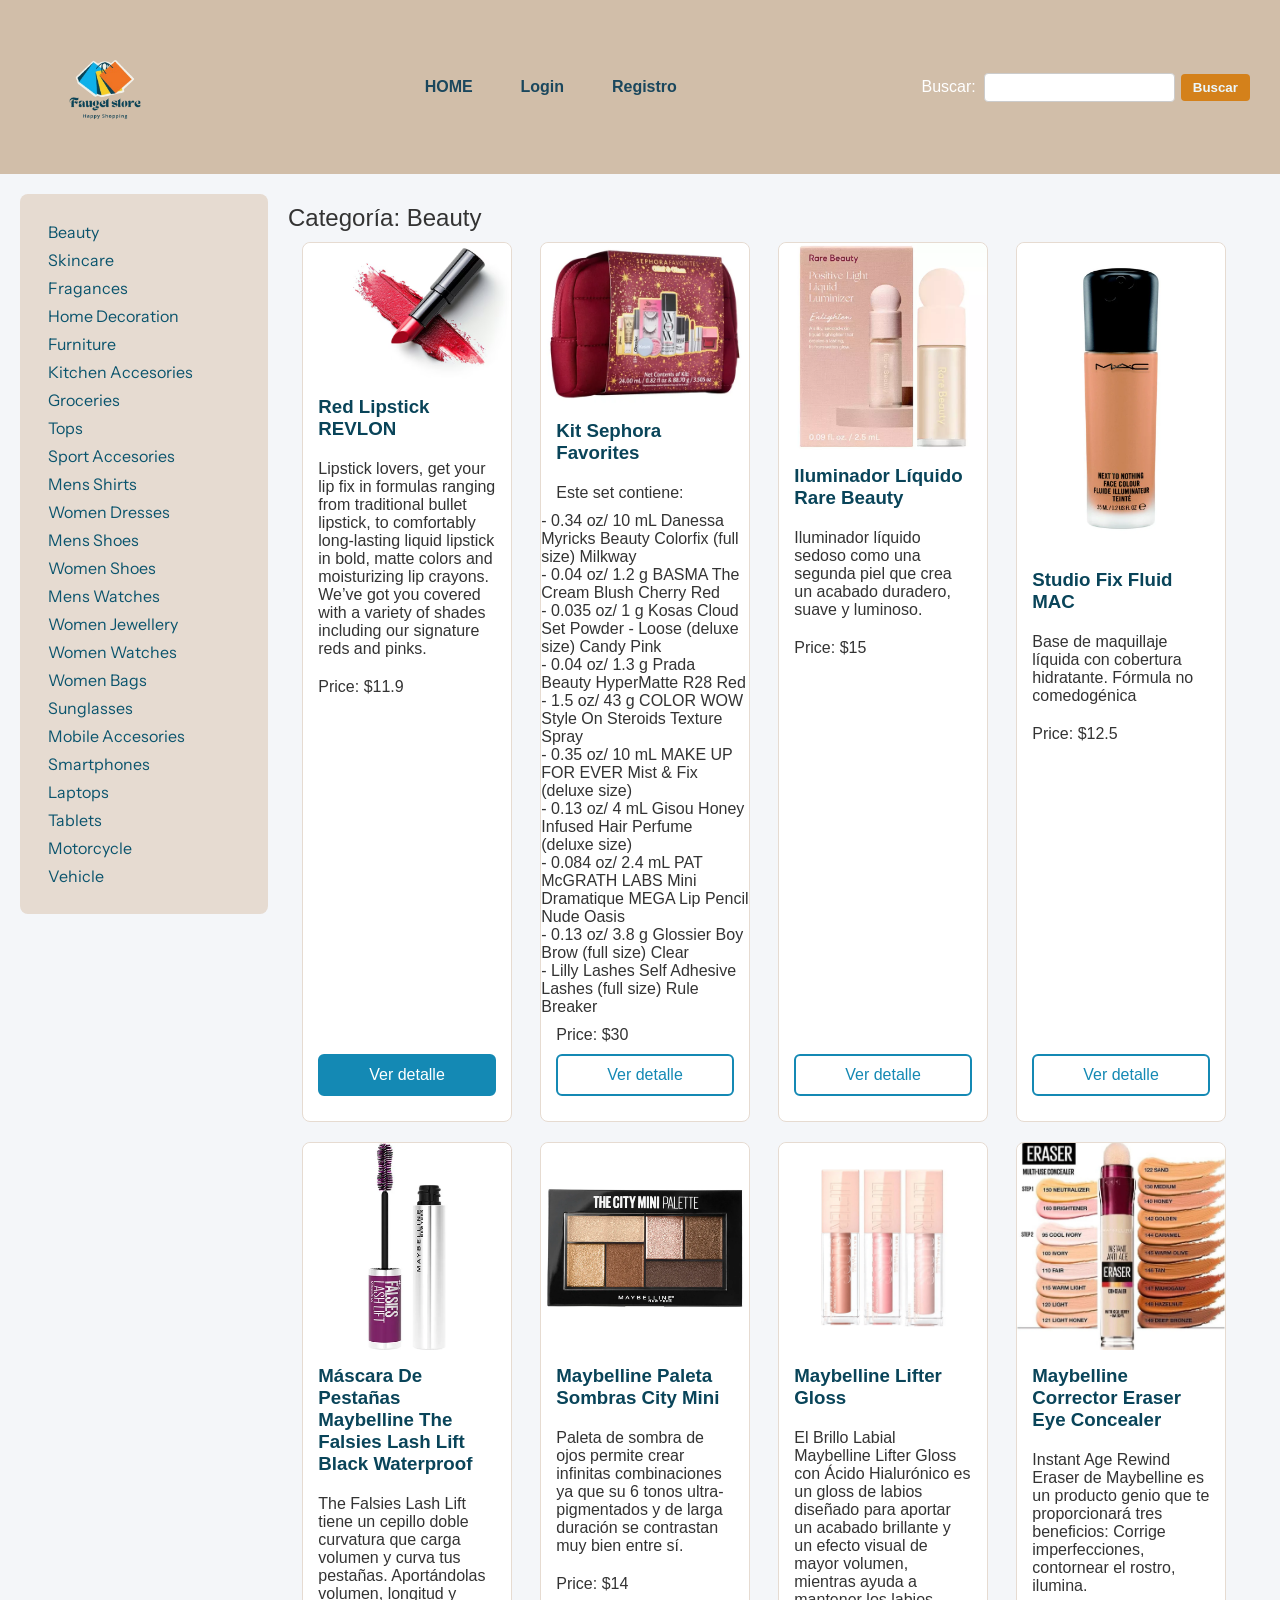
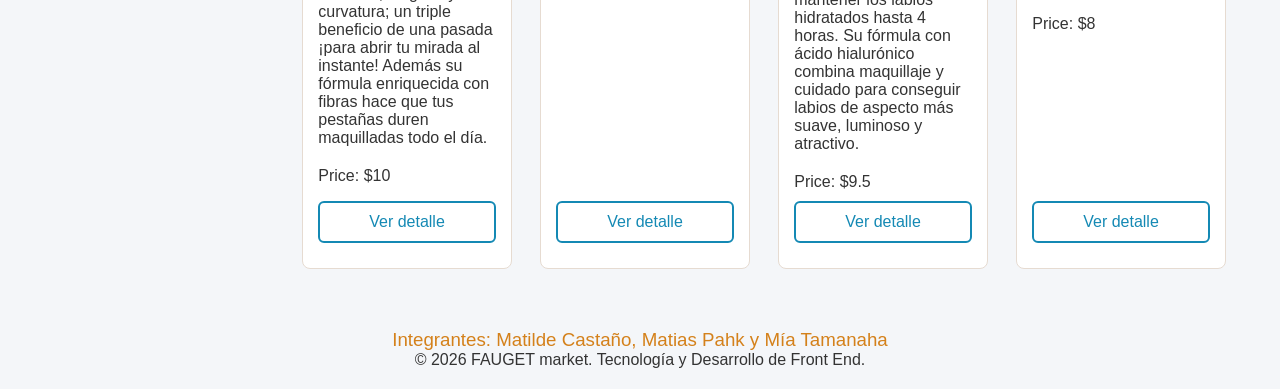
==== commit df0af15b: "hice la consigna 2 header igual en todos los html y validar el buscador!" ====
--- a/category.html
+++ b/category.html
@@ -15,7 +15,8 @@
 <body>
     <header class="encabezado league-spartan">
         <a href="./index.html">
-            <img src="./img/logo.png.png" alt="Logo de Fauget market"></a>
+            <img src="./img/logo.png.png" alt="Logo de Fauget market">
+        </a>
         <nav>
             <ul class="menu">
                 <li><a href="./index.html">HOME</a></li>
@@ -24,8 +25,8 @@
             </ul>
         </nav>
         <form action="./search-results.html" method="get">
-            <label for="búsqueda">Buscar:</label>
-            <input id="búsqueda" type="text" name="búsqueda">
+            <label for="busqueda">Buscar:</label>
+            <input class="buscador" id="busqueda" type="text" name="busqueda">
             <button type="submit">Buscar</button>
         </form>
     </header>
@@ -161,5 +162,4 @@
     </footer>
     <script src="./js/category.js"></script>
 </body>
-
 </html>
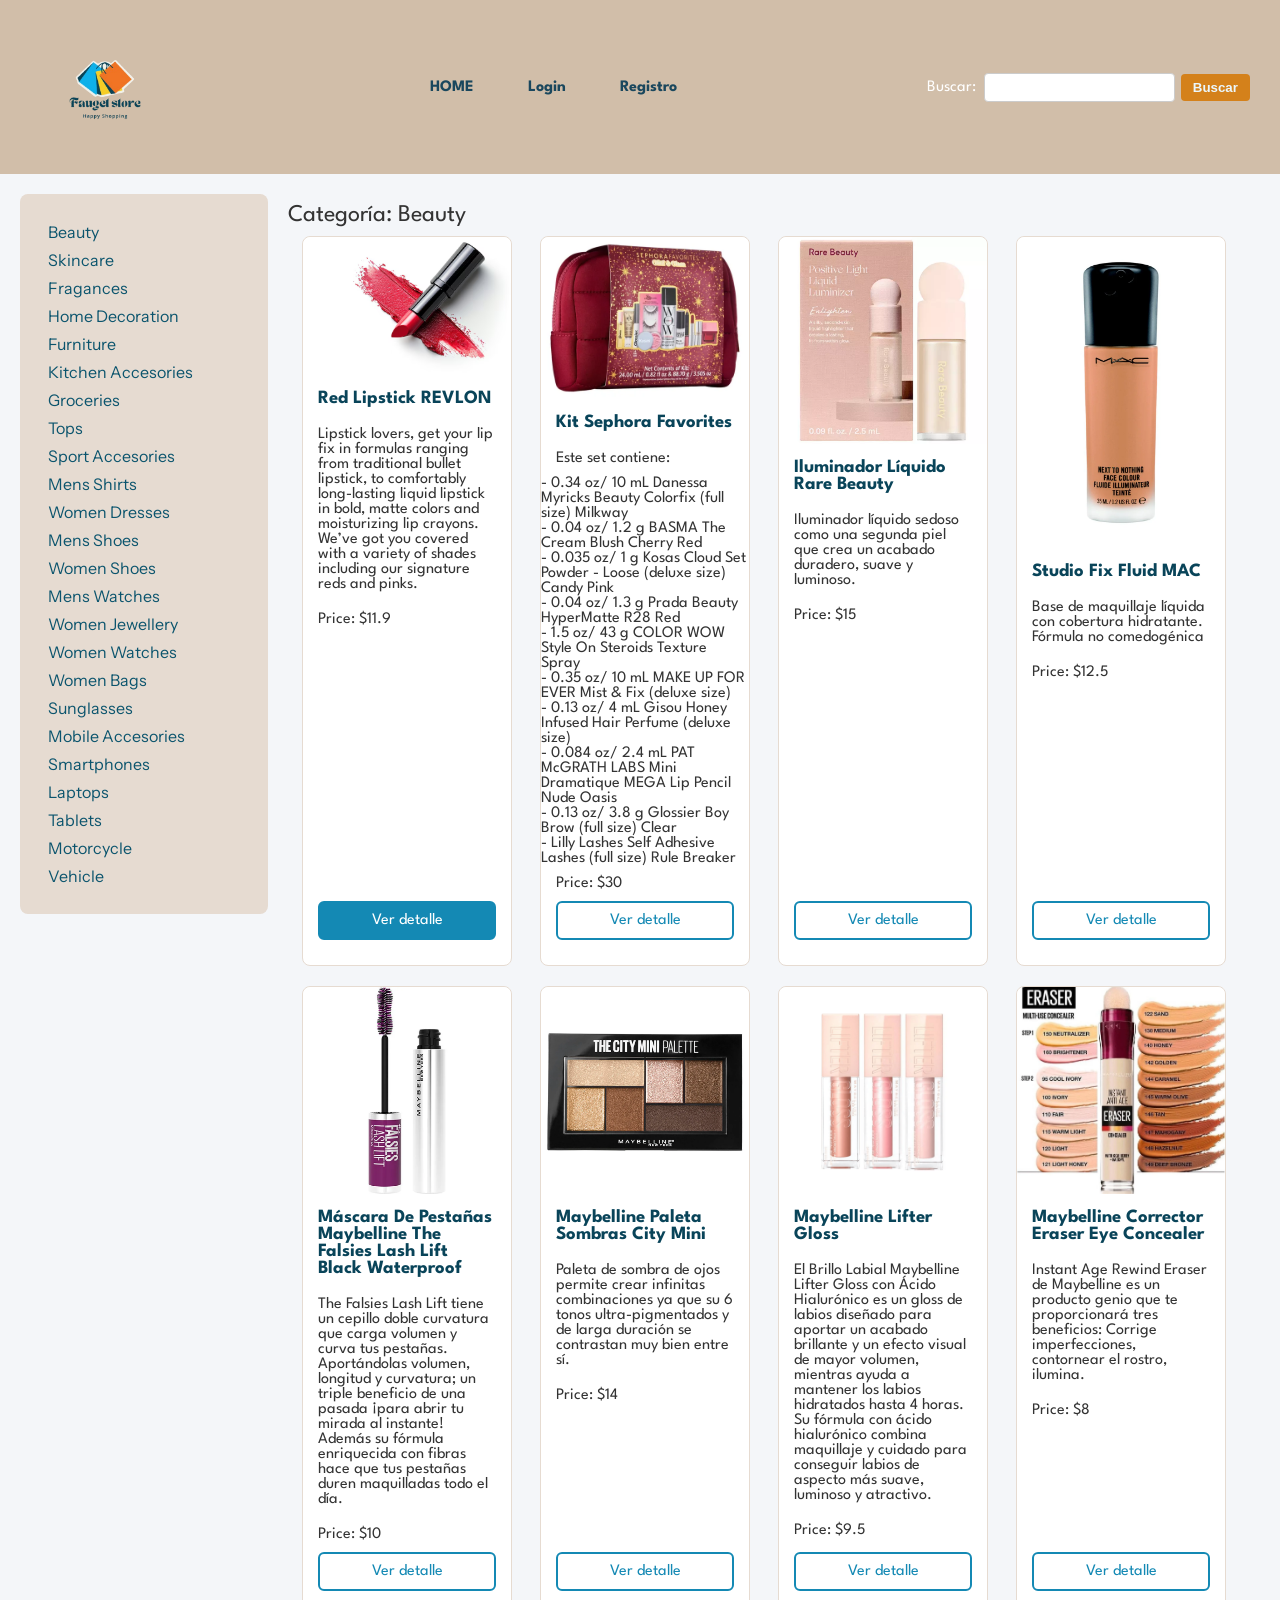
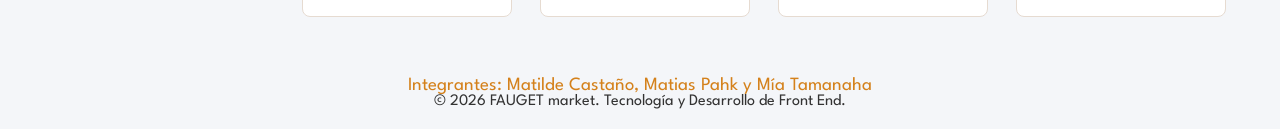
==== commit d1ac6d58: "puse el aside de categorias en todas las paginas y ajute un poco el css" ====
--- a/category.html
+++ b/category.html
@@ -8,7 +8,8 @@
     <link rel="stylesheet" href="css/styles.css">
     <link rel="preconnect" href="https://fonts.googleapis.com">
     <link rel="preconnect" href="https://fonts.gstatic.com" crossorigin>
-    <link href="https://fonts.googleapis.com/css2?family=Instrument+Sans:ital,wght@0,400..700;1,400..700&display=swap"
+    <link
+        href="https://fonts.googleapis.com/css2?family=Instrument+Sans:ital,wght@0,400..700;1,400..700&family=League+Spartan:wght@100..900&display=swap"
         rel="stylesheet">
 </head>
 
@@ -162,4 +163,5 @@
     </footer>
     <script src="./js/category.js"></script>
 </body>
+
 </html>
--- a/css/styles.css
+++ b/css/styles.css
@@ -174,7 +174,6 @@
     display: flex;
     justify-content: center;
     align-items: center;
-    height: 600px;
     background-image: url("../img/fondologin.png");
     background-size: cover;
     background-repeat: no-repeat;
@@ -204,6 +203,9 @@
 }
 .detalle-producto{
     text-align: center;
+}
+.detalle-producto img {
+    max-width: 100%;
 }
 .aviso{
     text-align: center;
@@ -281,6 +283,9 @@
         width: 90%;
         max-width: 400px;
     }
+      .formulario {
+        height: 600px;
+    }
 }
 @media (max-width: 420px) {
     .encabezado {
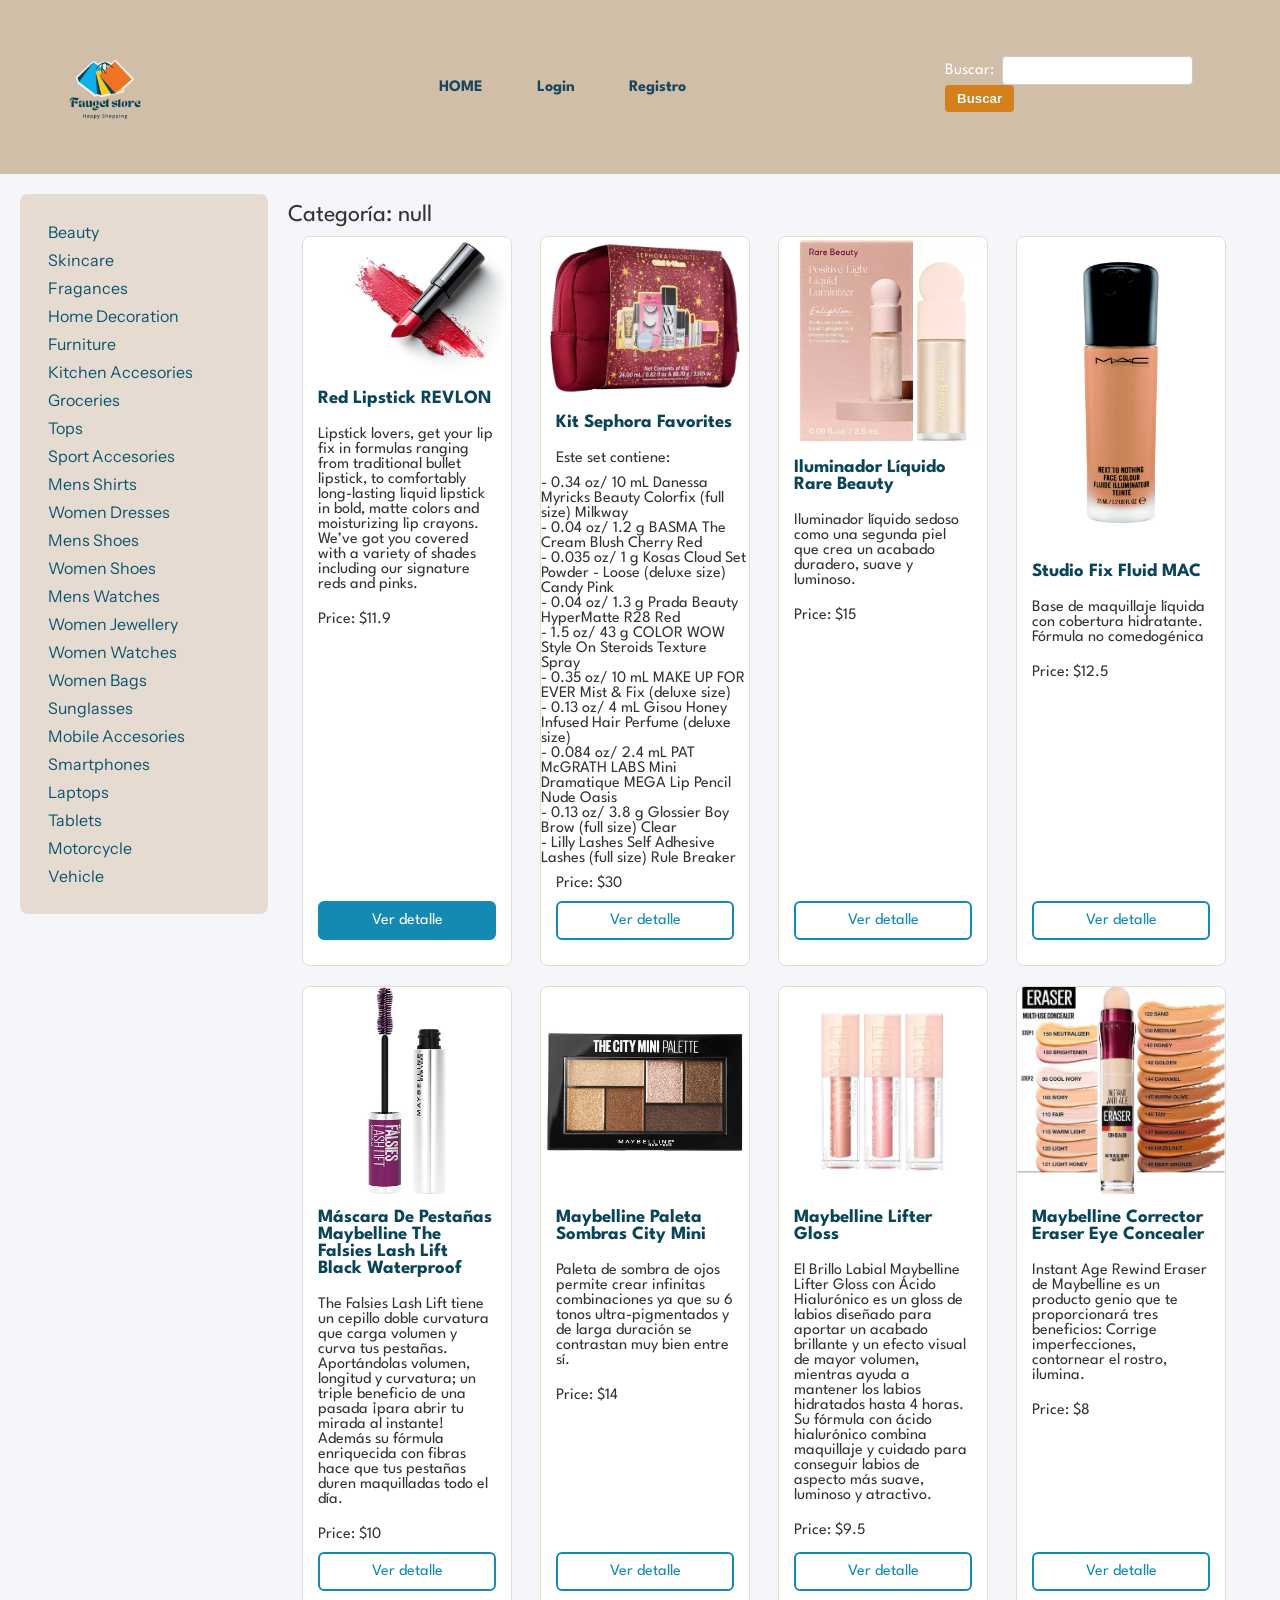
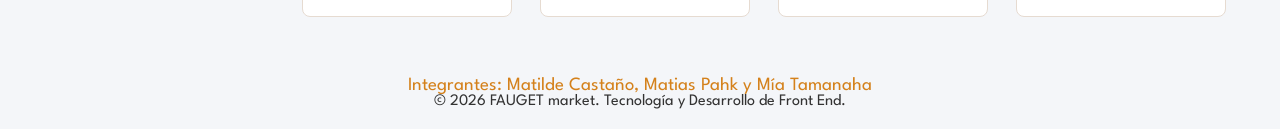
==== commit b0734db8: "cambie el error que teniamso de la consgina 2 y 3, agregue estilos en css e hice consigna 6" ====
--- a/category.html
+++ b/category.html
@@ -29,6 +29,7 @@
             <label for="busqueda">Buscar:</label>
             <input class="buscador" id="busqueda" type="text" name="busqueda">
             <button type="submit">Buscar</button>
+                <p class="error-buscador"></p>
         </form>
     </header>
     <main>
--- a/css/styles.css
+++ b/css/styles.css
@@ -29,8 +29,10 @@
 }
 
 .encabezado form {
+    width: 25%;
     display: flex;
     align-items: center;
+    flex-wrap: wrap;
 }
 
 .encabezado label {
@@ -240,6 +242,12 @@
     text-decoration: none;
     border-radius: 6px;
 }
+.error-buscador {
+    width: 100%;
+    margin-top: 6px;
+    color: #ffffff;
+    font-style: italic;
+}
 @media (max-width: 768px) {
     .encabezado {
         flex-wrap: wrap;
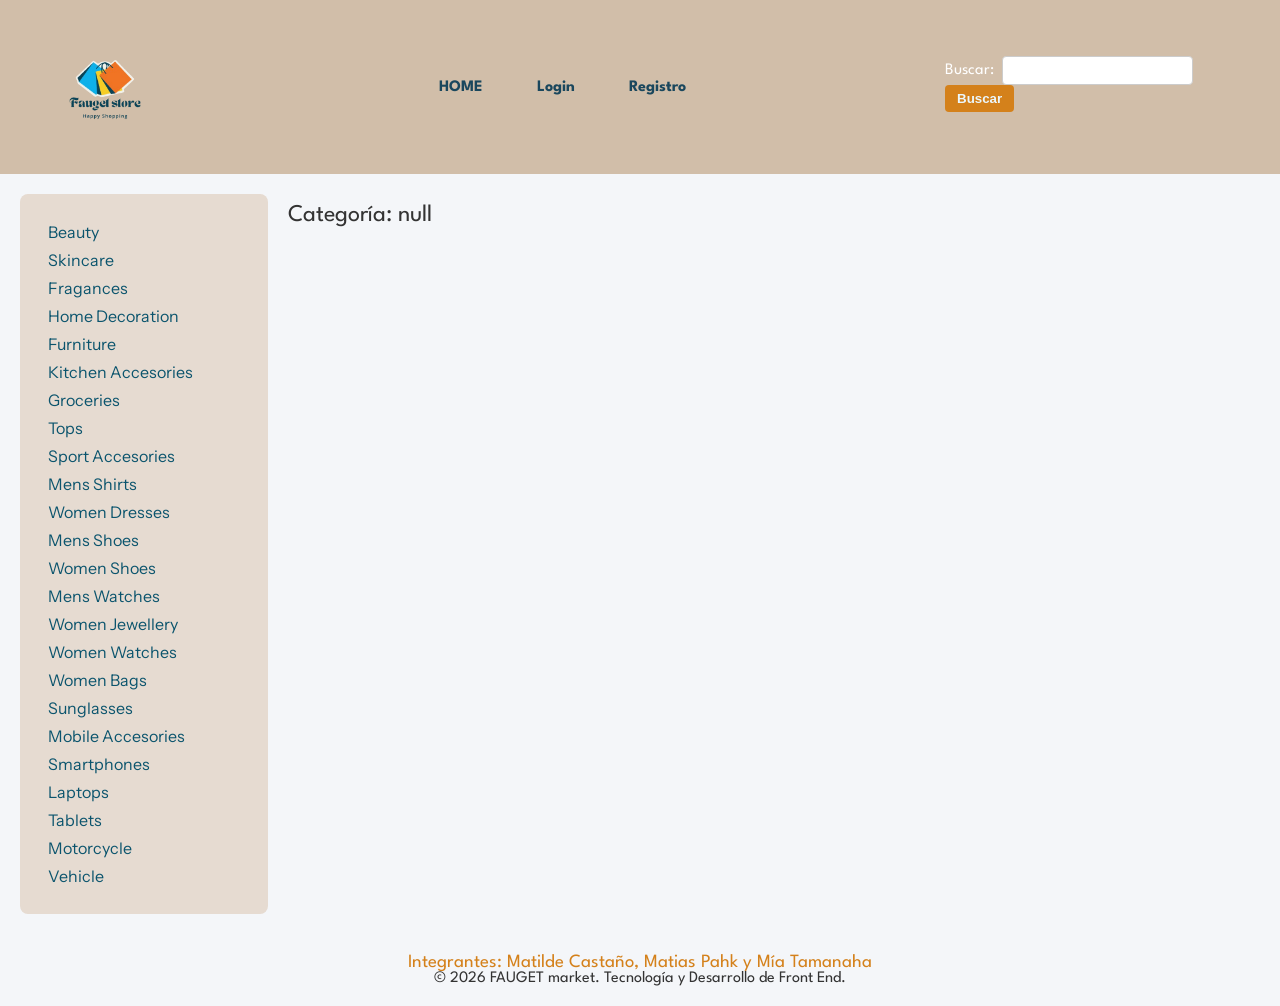
==== commit 6be02572: "Validacion del buscador en todas las paginas, limpieza de errores en login y registro" ====
--- a/category.html
+++ b/category.html
@@ -1,6 +1,5 @@
 <!DOCTYPE html>
 <html>
-
 <head>
     <meta charset="UTF-8">
     <meta name="viewport" content="width=device-width, initial-scale=1">
@@ -12,7 +11,6 @@
         href="https://fonts.googleapis.com/css2?family=Instrument+Sans:ital,wght@0,400..700;1,400..700&family=League+Spartan:wght@100..900&display=swap"
         rel="stylesheet">
 </head>
-
 <body>
     <header class="encabezado league-spartan">
         <a href="./index.html">
@@ -29,7 +27,7 @@
             <label for="busqueda">Buscar:</label>
             <input class="buscador" id="busqueda" type="text" name="busqueda">
             <button type="submit">Buscar</button>
-                <p class="error-buscador"></p>
+            <p class="error-buscador"></p>
         </form>
     </header>
     <main>
@@ -64,97 +62,8 @@
             </nav>
         </aside>
         <section class="contenido-principal">
-            <h2 class="league-spartan"> Categoría: Beauty</h2>
-
+            <h2 class="league-spartan">Categoría</h2>
             <section class="productos productos-categoria">
-                <article class="producto">
-                    <img src="./img/lipstick.avif" alt="Labial rojo de alta duración">
-                    <h3>Red Lipstick REVLON</h3>
-                    <p>Lipstick lovers, get your lip fix in formulas ranging from traditional bullet lipstick, to
-                        comfortably long-lasting liquid lipstick
-                        in bold, matte colors and moisturizing lip crayons.
-                        We’ve got you covered with a variety of shades including our signature reds and pinks.
-                    </p>
-                    <p>Price: $11.9</p>
-                    <a class="boton-labial" href="./product.html">Ver detalle</a>
-                </article>
-
-                <article class="producto">
-                    <img src="./img/kitsephora.jpg" alt="Kit Glitz and Glam de Sephora">
-                    <h3>Kit Sephora Favorites</h3>
-                    <p>Este set contiene:</p>
-                    <ul>
-                        <li>- 0.34 oz/ 10 mL Danessa Myricks Beauty Colorfix (full size) Milkway</li>
-                        <li>- 0.04 oz/ 1.2 g BASMA The Cream Blush Cherry Red</li>
-                        <li>- 0.035 oz/ 1 g Kosas Cloud Set Powder - Loose (deluxe size) Candy Pink</li>
-                        <li>- 0.04 oz/ 1.3 g Prada Beauty HyperMatte R28 Red</li>
-                        <li>- 1.5 oz/ 43 g COLOR WOW Style On Steroids Texture Spray</li>
-                        <li>- 0.35 oz/ 10 mL MAKE UP FOR EVER Mist & Fix (deluxe size)</li>
-                        <li>- 0.13 oz/ 4 mL Gisou Honey Infused Hair Perfume (deluxe size)</li>
-                        <li>- 0.084 oz/ 2.4 mL PAT McGRATH LABS Mini Dramatique MEGA Lip Pencil Nude Oasis</li>
-                        <li>- 0.13 oz/ 3.8 g Glossier Boy Brow (full size) Clear</li>
-                        <li>- Lilly Lashes Self Adhesive Lashes (full size) Rule Breaker</li>
-                    </ul>
-                    <p>Price: $30</p>
-                    <a class="boton-general" href="./product.html">Ver detalle</a>
-                </article>
-
-                <article class="producto">
-                    <img src="./img/iluminador.jpg" alt="Iluminador líquido de la marca Rare Beauty">
-                    <h3>Iluminador Líquido Rare Beauty</h3>
-                    <p>Iluminador líquido sedoso como una segunda piel que crea un acabado duradero, suave y luminoso.
-                    </p>
-                    <p>Price: $15</p>
-                    <a class="boton-general" href="./product.html">Ver detalle</a>
-                </article>
-
-                <article class="producto">
-                    <img src="./img/basemac.jpg" alt="Base de maquillaje fluída Mac">
-                    <h3>Studio Fix Fluid MAC</h3>
-                    <p>Base de maquillaje líquida con cobertura hidratante. Fórmula no comedogénica</p>
-                    <p>Price: $12.5</p>
-                    <a class="boton-general" href="./product.html">Ver detalle</a>
-                </article>
-
-                <article class="producto">
-                    <img src="./img/rimel.jpg" alt="máscara de pestañas The Falsies Lash Lift">
-                    <h3>Máscara De Pestañas Maybelline The Falsies Lash Lift Black Waterproof</h3>
-                    <p>The Falsies Lash Lift tiene un cepillo doble curvatura que carga volumen y curva tus pestañas.
-                        Aportándolas volumen, longitud y curvatura; un triple beneficio de una pasada ¡para abrir tu
-                        mirada al instante! Además su fórmula enriquecida con fibras hace que tus pestañas duren
-                        maquilladas todo el día.</p>
-                    <p>Price: $10</p>
-                    <a class="boton-general" href="./product.html">Ver detalle</a>
-                </article>
-
-                <article class="producto">
-                    <img src="./img/sombras.jpg" alt="paleta de sombras City Mini">
-                    <h3>Maybelline Paleta Sombras City Mini</h3>
-                    <p>Paleta de sombra de ojos permite crear infinitas combinaciones ya que su 6 tonos
-                        ultra-pigmentados y de larga duración se contrastan muy bien entre sí.</p>
-                    <p>Price: $14</p>
-                    <a class="boton-general" href="./product.html">Ver detalle</a>
-                </article>
-
-                <article class="producto">
-                    <img src="./img/gloss.jpg" alt="Lifter Gloss Maybelline">
-                    <h3>Maybelline Lifter Gloss</h3>
-                    <p>El Brillo Labial Maybelline Lifter Gloss con Ácido Hialurónico es un gloss de labios diseñado
-                        para aportar un acabado brillante y un efecto visual de mayor volumen, mientras ayuda a mantener
-                        los labios hidratados hasta 4 horas. Su fórmula con ácido hialurónico combina maquillaje y
-                        cuidado para conseguir labios de aspecto más suave, luminoso y atractivo.</p>
-                    <p>Price: $9.5</p>
-                    <a class="boton-general" href="./product.html">Ver detalle</a>
-                </article>
-
-                <article class="producto">
-                    <img src="./img/corrector.jpg" alt="Corrector Maybelline">
-                    <h3>Maybelline Corrector Eraser Eye Concealer</h3>
-                    <p>Instant Age Rewind Eraser de Maybelline es un producto genio que te proporcionará tres
-                        beneficios: Corrige imperfecciones, contornear el rostro, ilumina.</p>
-                    <p>Price: $8</p>
-                    <a class="boton-general" href="./product.html">Ver detalle</a>
-                </article>
             </section>
         </section>
     </main>
@@ -163,6 +72,7 @@
         <p class="league-spartan">© 2026 FAUGET market. Tecnología y Desarrollo de Front End.</p>
     </footer>
     <script src="./js/category.js"></script>
+    <script src="./js/saludo.js"></script>
+    <script src="./js/logout.js"></script>
 </body>
-
 </html>
--- a/css/styles.css
+++ b/css/styles.css
@@ -27,7 +27,9 @@
     color: #1a475d;
     font-weight: bold;
 }
-
+.menu li {
+    margin: 0 10px;
+}
 .encabezado form {
     width: 25%;
     display: flex;
@@ -248,6 +250,19 @@
     color: #ffffff;
     font-style: italic;
 }
+.error-mail{
+    color: red;
+}
+.error-pass {
+    color: red;
+}
+.error-pass2{
+    color: red;
+}
+.error-terminos {
+    color: red;
+}
+
 @media (max-width: 768px) {
     .encabezado {
         flex-wrap: wrap;
@@ -341,4 +356,5 @@
     .caja-formulario {
         padding: 20px;
     }
+
 }
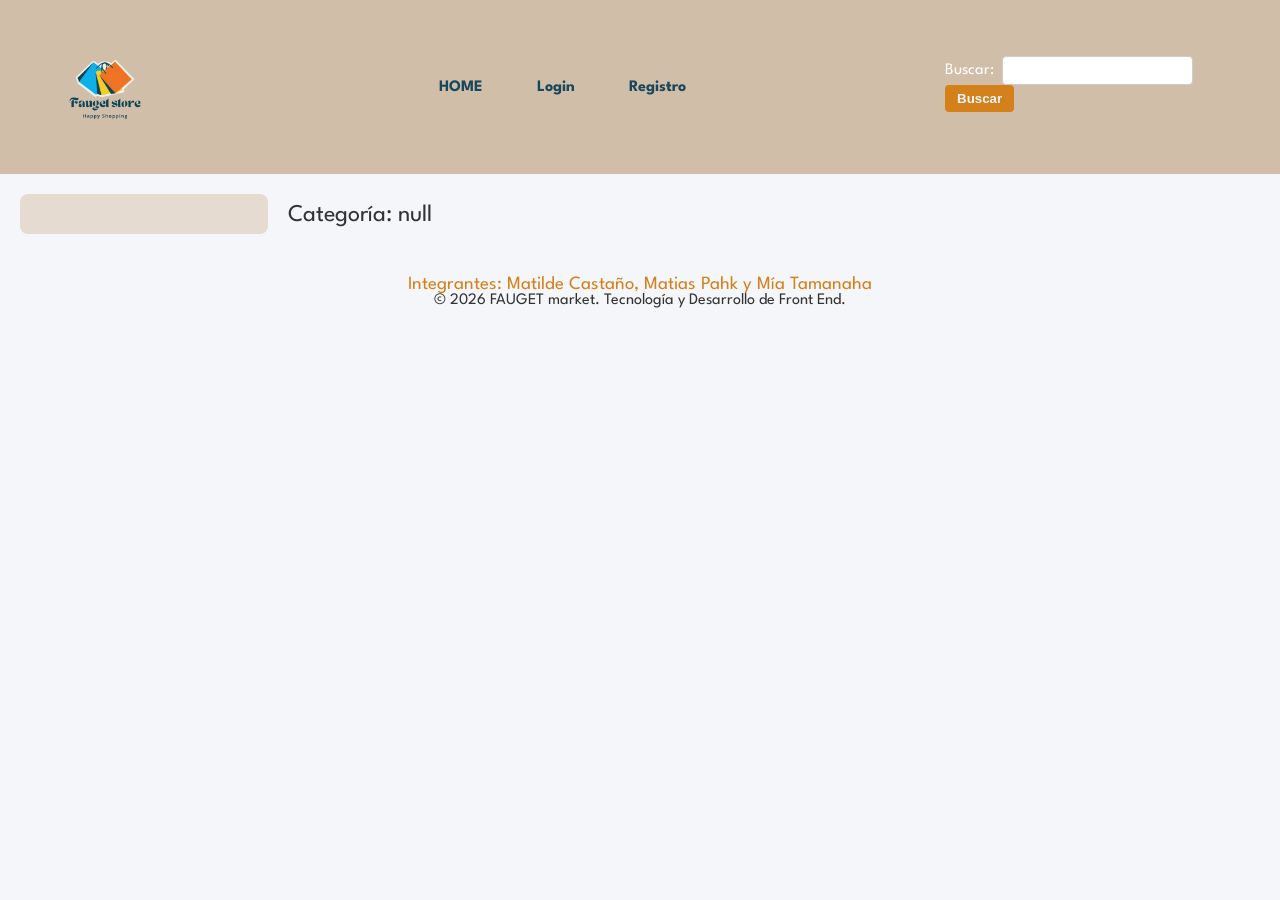
==== commit 8700d87f: "Menu de categorias desde la API en todas las paginas, productos por categoria y correcciones" ====
--- a/category.html
+++ b/category.html
@@ -34,30 +34,7 @@
         <aside>
             <nav class="navegacion-categorias">
                 <ul class="categorias">
-                    <li><a href="./category.html">Beauty</a></li>
-                    <li><a href="./category.html">Skincare</a></li>
-                    <li><a href="./category.html">Fragances</a></li>
-                    <li><a href="./category.html">Home Decoration</a></li>
-                    <li><a href="./category.html">Furniture</a></li>
-                    <li><a href="./category.html">Kitchen Accesories</a></li>
-                    <li><a href="./category.html">Groceries</a></li>
-                    <li><a href="./category.html">Tops</a></li>
-                    <li><a href="./category.html">Sport Accesories</a></li>
-                    <li><a href="./category.html">Mens Shirts</a></li>
-                    <li><a href="./category.html">Women Dresses</a></li>
-                    <li><a href="./category.html">Mens Shoes</a></li>
-                    <li><a href="./category.html">Women Shoes</a></li>
-                    <li><a href="./category.html">Mens Watches</a></li>
-                    <li><a href="./category.html">Women Jewellery</a></li>
-                    <li><a href="./category.html">Women Watches</a></li>
-                    <li><a href="./category.html">Women Bags</a></li>
-                    <li><a href="./category.html">Sunglasses</a></li>
-                    <li><a href="./category.html">Mobile Accesories</a></li>
-                    <li><a href="./category.html">Smartphones</a></li>
-                    <li><a href="./category.html">Laptops</a></li>
-                    <li><a href="./category.html">Tablets</a></li>
-                    <li><a href="./category.html">Motorcycle</a></li>
-                    <li><a href="./category.html">Vehicle</a></li>
+        
                 </ul>
             </nav>
         </aside>
